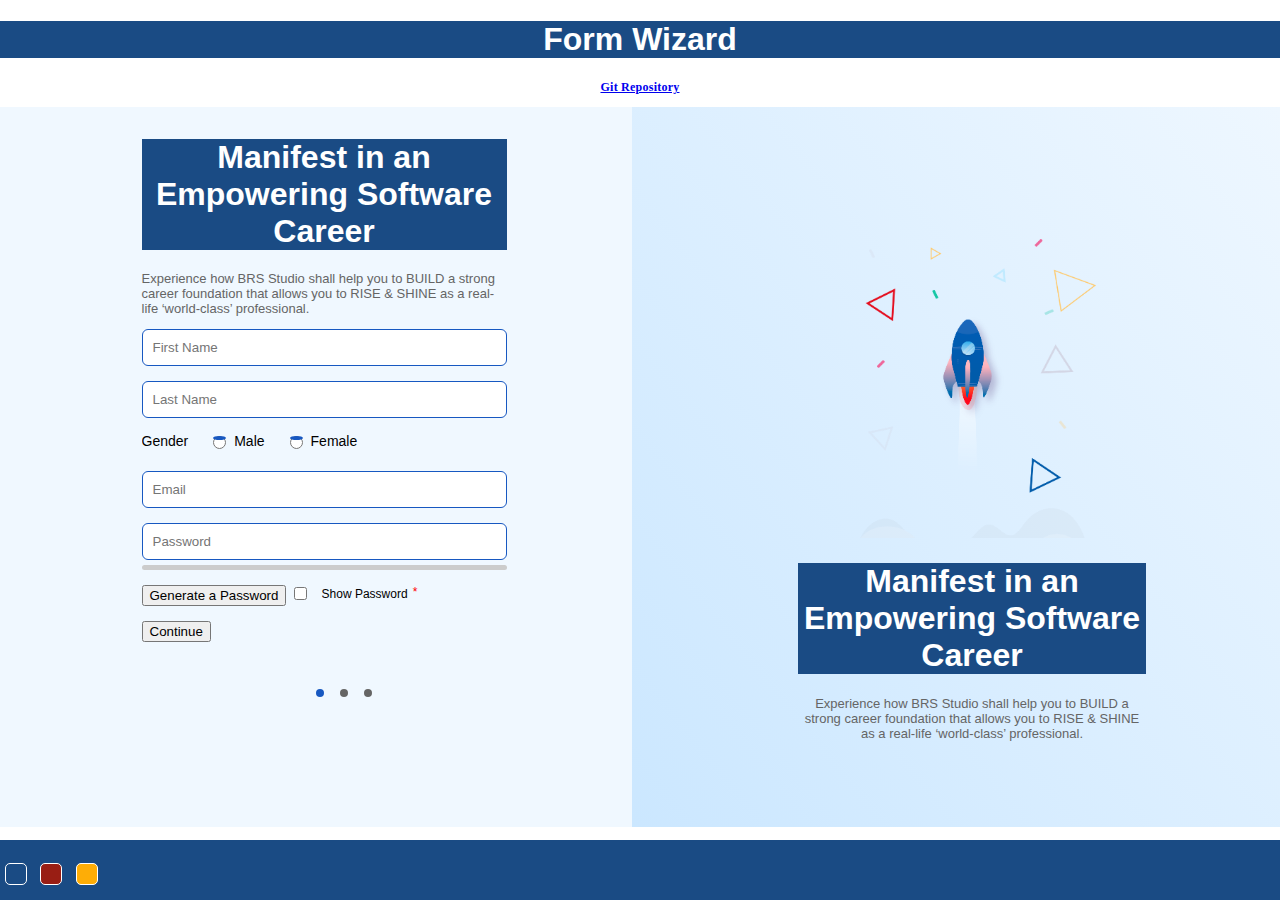
==== index.html @ 81d37b72 "first commit" ====
<!DOCTYPE html>
<html lang="en">

<head>
  <meta charset="UTF-8" />
  <meta name="viewport" content="width=device-width, initial-scale=1.0" />
  <meta http-equiv="X-UA-Compatible" content="ie=edge" />
  <title>Form Wizard | JS Basic Apps</title>
  <link rel="icon" href="http://203.193.173.125/buildriseshine/favicon.png" />
  <link href="https://cdn.jsdelivr.net/npm/bootstrap@5.3.0-alpha1/dist/css/bootstrap.min.css" rel="stylesheet"
    integrity="sha384-GLhlTQ8iRABdZLl6O3oVMWSktQOp6b7In1Zl3/Jr59b6EGGoI1aFkw7cmDA6j6gD" crossorigin="anonymous" />
  <link rel="stylesheet" href="assets/css/style.css" />
  <link rel="stylesheet" href="assets/css/wizard.css" />

</head>

<body class="body-state1">
  <header>
    <div class="form-wizard">
      <h1>Form Wizard</h1>
      <p class=""><a href="https://github.com/chakradhar-brs/form-wizard?tab=readme-ov-file" target="_blank" >Git Repository</a></p>
    </div>
  </header>

   <main role="main text-center" style="height: auto;">
    <div class="wrapper h-100">
      <div class="Grid Grid--full Grid--center" >
        <div class="Grid-cell h-80 OuterFormBlock"  style="background-color:aliceblue;">
          <div class="Grid Grid--gutters Grid--cols-2 h-100">
            <div class="Grid-cell h-100" >
              <div class="Grid Grid--full Grid--center h-100 overflow">
                <div class="Grid-cell">
                  <div class="formMiddleBlock">
                    <div class="brandSection">

                      
                      <h1>Manifest in an Empowering Software Career</h1>
                      <p>
                        Experience how BRS Studio shall help you to BUILD a
                        strong career foundation that allows you to RISE & SHINE
                        as a real-life ‘world-class’ professional.
                      </p>
                    </div>
                    <form
                      name="myform"
                      onSubmit="return validation(this)"
                      action="signup-step2.html"
                    >
                      
                      <label class="hide">First Name</label>
                      <div class="errorMesg">
                        <input
                          type="text"
                          name="firstname"
                          id="firstname"
                          size="50"
                          placeholder="First Name"
                          autocomplete = "off"

                        />
                      </div>
                      <label class="hide">Last Name</label>
                      <div class="errorMesg">
                        <input
                          type="text"
                          name="lastname"
                          id="lastname"
                          size="50"
                          placeholder="Last Name"
                          autocomplete = "off"
                        />
                      </div>

                      

                      <div class="radioGroup">
                        <label>Gender</label>
                        <div class="radioGroup">
                          <input
                            type="radio"
                            class="required"
                            name="selection"
                            id="radio1"
                          /><label>Male</label>
                          <input
                            type="radio"
                            class="required"
                            name="selection"
                            id="radio2"
                          /><label>Female</label>
                        </div>
                      </div>
                      <label class="hide">Email</label>
                      <div class="errorMesg">
                        <input type="email" autocomplete = "off"
                         name="email" id="email" size="20"  placeholder="Email" />
                      </div>
                      <label class="hide">Password</label>
                      <div class="passwordWrap">
                        <input
                          type="password"
                          class="pwd_input"
                          id="password"
                          name="password"
                          max="50"
                          oninput="strengthChecker()"
                          placeholder="Password"
                          autocomplete="off"
                        />
                        <div id="strength-bar"></div>
                        <p id="msg"></p>
                        <small>
                          <button class="btn btn-primary btn-sm btn-dark" id="open" class="generatePass">Generate a Password</button>
                        </small>
                        <input type="checkbox" onclick="toggle()" id="check"/> <span>Show
                          Password<span class="require">*</span></span>
                        
                        
                      </div>
                      
                      <div>
                        <button class="btn btn-primary" type="submit">Continue</button>
                      </div>
                    </form>
                    <div>
                      
                      <!-- Password generator -->
                      <div class="modal-container" id="modal_container">
                        <div class="modall">
                          <div class="container">
                            <div class="result-container">
                              <div>
                                <span class="fw-bold f2-2" id="result"></span>
                              </div>
                              <button class="btn btn-sm btn-primary mt-3 mb-3" id="clipboard">
                                Copy
                                <i class="far fa-clipboard"></i>
                              </button>
                            </div>
                            <div class="settings">
                              <div class="setting">
                                <input
                                  type="number"
                                  id="length"
                                  min="4"
                                  max="20"
                                  value="20"
                                  hidden
                                />
                              </div>
                              <div class="setting">
                                <label>Include uppercase letters</label>
                                <input type="checkbox" id="uppercase" checked />
                              </div>
                              <div class="setting">
                                <label>Include lowercase letters</label>
                                <input type="checkbox" id="lowercase" checked />
                              </div>
                              <div class="setting">
                                <label>Include numbers</label>
                                <input type="checkbox" id="numbers" checked />
                              </div>
                              <div class="setting mb-2">
                                <label>Include symbols</label>
                                <input type="checkbox" id="symbols" checked />
                              </div>
                            </div>

                            <button class="btn btn-sm btn-success" id="generate">
                              Generate Password
                            </button>
                          </div>
                          <button class="btn btn-sm btn-danger mt-3" id="close">Close me</button>
                        </div>
                      </div>
                      <!-- end for pwd generator -->
                      <ul>
                        <li class="active"></li>
                        <li></li>
                        <li></li>
                      </ul>
                    </div>
                  </div>
                </div>
              </div>
            </div>

            <div class="Grid-cell rightBlock" >
              <div class="Grid Grid--full Grid--bottom" style="height: 100px; margin-top: 100px;">
                <div class="Grid-cell">
                  <div class="brandSection brandSectionRight">
                    <img src="assets/img/rocket.png" class="brandLogo" />
                    <h1>Manifest in an Empowering Software Career</h1>
                    <p>
                      Experience how BRS Studio shall help you to BUILD a
                      strong career foundation that allows you to RISE & SHINE
                      as a real-life ‘world-class’ professional.
                    </p>
                  </div>
                </div>
              </div>
            </div>
          </div>
        </div>
      </div>
    </div>
  </main>

  
  <footer class="footer footer-dark">
    <div class="d-flex justify-content-center px-5">
      <div>
        <button
          onclick="setTheme('#1A4B84')"
          class="theme-switch theme-switch-chathams_blue"
        ></button>
        <button
          onclick="setTheme('#991E14')"
          class="theme-switch theme-switch-tamarillo"
        ></button>
        <button
          onclick="setTheme('#FEAD06')"
          class="theme-switch theme-switch-yellow_sea"
        ></button>
      </div>
    </div>
  </footer>
  
</body>
<script defer src="assets/js/signup-step1.js"></script>
<script defer src="assets/js/modal.js"></script>
<script defer src="assets/js/script.js"></script>
</html>
---- assets/css/style.css ----
:root {
    --primary-color: #1A4B84;
    --chathams_blue: #1A4B84;
    --tamarillo: #991E14;
    --yellow_sea: #FEAD06;
}

* {
    box-sizing: border-box;
}

body {
    background-color: #f4f4f4;
    font-family: Arial, Helvetica, sans-serif;
    margin: 0;
    padding: 0;
}

h1 {
    color: #FFFFFF;
    background-color: var(--primary-color);
    text-align: center;
}
.git{
    text-align: center;
}
.btns {
    width: 130px;
    height: 40px;
    font-size: 1.1em;
    cursor: pointer;
    background-color: var(--primary-color);
    color: #fff;
    border: none;
    border-radius: 5px;
    transition: all .4s;
   }
   .error {
    color: red;
  }
  p {
    text-align: center;
}



.currency {
    padding: 40px 0;
    display: flex;
    align-items: center;
    justify-content: space-between;
}

.currency select {
    padding: 10px 20px 10px 10px;
    -moz-appearance: none;
    -webkit-appearance: none;
    appearance: none;
    border: 1px solid #dedede;
    font-size: 16px;
    background: transparent;
    background-image: url('data:image/svg+xml;charset=US-ASCII,%3Csvg%20xmlns%3D%22http%3A%2F%2Fwww.w3.org%2F2000%2Fsvg%22%20width%3D%22292.4%22%20height%3D%22292.4%22%3E%3Cpath%20fill%3D%22%20000002%22%20d%3D%22M287%2069.4a17.6%2017.6%200%200%200-13-5.4H18.4c-5%200-9.3%201.8-12.9%205.4A17.6%2017.6%200%200%200%200%2082.2c0%205%201.8%209.3%205.4%2012.9l128%20127.9c3.6%203.6%207.8%205.4%2012.8%205.4s9.2-1.8%2012.8-5.4L287%2095c3.5-3.5%205.4-7.8%205.4-12.8%200-5-1.9-9.2-5.5-12.8z%22%2F%3E%3C%2Fsvg%3E');
    background-position: right 10px top 50%, 0, 0;
    background-size: 12px auto, 100%;
    background-repeat: no-repeat;
}

.currency input {
    border: 0;
    background: transparent;
    font-size: 30px;
    text-align: right;
}

.swap-rate-container {
    display: flex;
    align-items: center;
    justify-content: space-between;
}

.rate {
    color: var(--primary-color);
    font-size: 14px;
    padding: 0 10px;
}

select:focus,
input:focus,
button:focus {
    outline: 0;
}

@media (max-width: 600px) {
    .currency input {
        width: 200px;
    }
}


/* NAVBAR STYLING STARTS */

.nav-links a {
    color: #fff;
}

/* Header Styles
  -------------------------------------------------- */

header .bg-gradient {
    background: rgb(216, 216, 216);
}

body {
    background: url("../img/BG.png");
    background-size: cover;
}

header .navbar {
    padding: 20px 0 0;
}

header .navbar-brand {
    padding: 0;
    z-index: 1;
    width: 213px;
    height: 109px;
    background-color: var(--primary-color);
}

header .navbar-brand img {
    width: 56px;
}

img {
    max-width: 100%;
}

header h3 {
    font: normal normal 600 18px/27px Oswald;
    color:blue;
}

header h4 {
    font: normal normal 600 18px/28px Oswald;
    letter-spacing: 0.36px;
    color: #191919;
    text-transform: uppercase;
}

header p {
    font: 600 12px/15px Poppins;
    letter-spacing: 0.24px;
    color: #191919;
}

.ReactTitle {
    background-color: #838383;
    height: 50px;
    font: normal normal 600 19px/27px Oswald;
    letter-spacing: 0.38px;
    color: #FFFFFF;
    text-transform: uppercase;
}

.ReactTitle img {
    width: 25px;
    margin-right: 10px;
}


.link {
    background-color: rgba(0, 0, 0, 0.09);
    font: normal normal medium 12px/15px Poppins;
    letter-spacing: 0.24px;
    height: 40px;
    padding: 10px 10px;

}

.link a {
    color: #055BA6;

}

/* Sticky footer styles
  -------------------------------------------------- */
html {
    position: relative;
    min-height: 100%;
}

body {
    /* Margin bottom by footer height */
    margin-bottom: 60px;
}

.footer {
    position: absolute;
    bottom: 0;
    width: 100%;
    /* Set the fixed height of the footer here */
    height: 60px;
    line-height: 60px;
    /* Vertically center the text there */
    background-color: #f5f5f5;
}


/* Custom page CSS
  -------------------------------------------------- */
/* Not required for template or sticky footer method. */

body>.container {
    padding: 60px 15px 0;
}

.footer>.container {
    padding-right: 15px;
    padding-left: 15px;
}

code {
    font-size: 80%;
}

.footer-dark {
    background-color: var(--primary-color);
    color: #fff;
}

.toggle-currency {
    font-size: 20px;
}

footer {
    font: normal normal 600 12px/19px Oswald;
    letter-spacing: 0.24px;
    color: #FFFFFF;
}

.theme-switch {
    margin: 0 5px;
    padding: 10px;
    font-size: 0.5rem;
    border: 1px solid #FFFFFF;
    border-radius: 5px;
    width: 20px;
    height: 20px;
    cursor: pointer;
}

.theme-switch-chathams_blue {
    background-color: var(--chathams_blue);
}

.theme-switch-chathams_blue:hover {
  box-shadow: 2px 2px 2px var(--chathams_blue);
}

.theme-switch-tamarillo {
    background-color: var(--tamarillo);
}

.theme-switch-tamarillo:hover {
  box-shadow: 2px 2px 2px var(--tamarillo);
}

.theme-switch-yellow_sea {
    background-color: var(--yellow_sea);
}

.theme-switch-yellow_sea:hover {
  box-shadow: 2px 2px 2px var(--yellow_sea);
}
---- assets/css/wizard.css ----
.img-placeholder {
    background-image: url("http://placehold.it/200x100/CC99CC/ffffff&text=Feature");
    background-size: cover;
    min-height: 100px;
    min-width: 100px;
  }
  
  form,
  .overflow {
    overflow-y: auto;
  }
  
  /*Height 100%*/
  .h-100 {
    height: 100%;
  }
  /*Height 100%*/
  .h-80 {
    height: 80%;
  }
  
  /*Basic Grid Styles*/
  .Grid {
    display: flex;
    flex-flow: row;
    flex-wrap: wrap;
  }
  
  .u-textCenter {
    text-align: center;
  }
  
  .Grid-cell {
    flex: 1;
  }
  
  /* With gutters*/
  .Grid--gutters {
    margin-left: -1em;
  }
  .Grid--gutters .Grid-cell {
    padding-left: 1em;
  }
  .Grid--gutters .Grid--nested .Grid-cell:first-of-type .Demo {
    margin-right: 1em;
  }
  
  /* Justify per row*/
  .Grid--right {
    justify-content: flex-end;
  }
  
  .Grid--center {
    justify-content: center;
  }
  
  /* Alignment per row */
  .Grid--top {
    align-items: flex-start;
  }
  
  .Grid--bottom {
    align-items: flex-end;
  }
  
  .Grid--center {
    align-items: center;
  }
  
  /* Alignment per cell */
  .Grid-cell--top {
    align-self: flex-start;
  }
  
  .Grid-cell--bottom {
    align-self: flex-end;
  }
  
  .Grid-cell--center {
    align-self: center;
  }
  
  .navigation {
    list-style: none;
    /*background: deepskyblue;*/
    background: rgba(102, 51, 255, 0.1);
    margin: 0 0 1em;
    border-radius: 3px;
    display: flex;
    -webkit-flex-flow: row wrap;
    justify-content: flex-end;
  }
  .navigation a {
    text-decoration: none;
    display: block;
    padding: 1em;
    color: #333;
  }
  .navigation a:hover {
    background: rgba(64, 0, 255, 0.1);
    border-radius: 3px;
  }
  .navigation:hover {
    background: rgba(102, 51, 255, 0.25);
  }
  
  /*Custom Form Block Starts*/
  
  .OuterFormBlock {
    background: #fff;
    overflow: hidden;
  }
  .formMiddleBlock {
    max-width: 365px;
    min-height: 656px;
    margin: 2em auto;
  }
  
  .formMiddleBlock label.hide {
    display: none;
  }
  
  .formMiddleBlock .errorMesg span {
    font-size: 12px;
    position: absolute;
    z-index: 0;
    top: 10px;
    right: 10px;
    background-color: #fff;
  }
  
  .passwordWrap {
    position: relative;
  }
  
  .generatePass {
    position: absolute;
    top: 10px;
    background: none;
    color: #1758c1;
    margin-top: 0;
    right: 10px;
    width: auto;
    padding: 0;
    font-size: 13px;
  }
  
  .passwordWrap span {
    font-size: 12px;
    position: relative;
    background: none;
    top: -2px;
    left: 5px;
  }
  
  .passwordWrap input[type="checkbox"] {
    margin-top: 5px;
    display: inline-block;
  }
  
  .brandSection p {
    font-size: 13px;
    color: #656565;
    text-align: left;
  }
  
  .brandLogo {
    max-width: 248px;
  }
  
  .brandSectionRight {
    text-align: center;
    padding: 2em 0em 4em;
    max-width: 348px;
    margin: 0 auto;
    position: relative;
    z-index: 1;
  }
  .brandSectionRight p {
    text-align: center;
  }
  
  /* Right Block
    ----------------------
    */
  
  .rightBlock {
    background: rgb(203, 231, 255);
    background: -moz-linear-gradient(
      51deg,
      rgba(203, 231, 255, 1) 0%,
      rgba(238, 247, 255, 1) 100%
    );
    background: -webkit-linear-gradient(
      51deg,
      rgba(203, 231, 255, 1) 0%,
      rgba(238, 247, 255, 1) 100%
    );
    background: linear-gradient(
      51deg,
      rgba(203, 231, 255, 1) 0%,
      rgba(238, 247, 255, 1) 100%
    );
    filter: progid:DXImageTransform.Microsoft.gradient(startColorstr="#cbe7ff",endColorstr="#eef7ff",GradientType=1);
    position: relative;
  }
  .rightBlock::after {
    content: "";
    width: 100%;
    height: 100%;
    background: transparent url("../images/rocket.png") no-repeat 38% 50%;
    position: absolute;
    top: 0;
  }
  
  /*Form Elements Styles */
  form div {
    margin-bottom: 15px;
    position: relative;
  }
  
  label {
    font-size: 14px;
    padding-bottom: 0.5em;
    display: block;
  }
  
  input[type="text"],
  input[type="email"],
  input[type="password"],
  select {
    border: 1px solid #1758c1;
    border-radius: 6px;
    padding: 0.75em 0.75em;
    width: 100%;
    outline: none;
  }
  
  .radioGroup {
    display: flex;
    width: 100%;
    align-items: center;
  }
  
  .radioGroup .radioGroup {
    margin-bottom: 0;
  }
  .radioGroup label {
    padding-right: 20px;
  }
  
  .radioGroup input[type="radio"] {
    margin-right: 8px;
    margin-top: -4px;
  }
  
  /* Radio button and Checkbox .required needs an after to show */
  input[type="radio"].required::after,
  input[type="checkbox"].required::after {
    display: block;
    /* width: 100%;
    height: 100%; */
    background: transparent;
    content: "";
    border: 2px solid #1758c1 !important;
    box-sizing: border-box;
  }
  /* Radio buttons are round, so add 100% border radius. */
  input[type="radio"].required::after {
    border-radius: 100%;
  }
  
  .mb-10 {
    margin-bottom: 10px;
  }
  
  .mb-15 {
    margin-bottom: 15px;
  }
  
  /*
    Dotted Navigation
    ------------------
    */
  
  ul {
    display: flex;
    justify-content: center;
    list-style: none;
    margin-top: 2em;
    margin-bottom: 2em;
  }
  ul li {
    width: 8px;
    height: 8px;
    margin-right: 1em;
    background: #656565;
    border-radius: 50%;
  }
  ul li.active {
    background: #1758c1;
  }
  ul li:last-child {
    margin-right: 0;
  }
  
  @media all and (max-width: 800px) {
    .navigation {
      justify-content: space-around;
    }
  }
  @media all and (max-width: 600px) {
    .navigation {
      -webkit-flex-flow: column wrap;
      flex-flow: column wrap;
      padding: 0;
    }
    .navigation a {
      text-align: center;
      padding: 10px;
      border-top: 1px solid rgba(255, 255, 255, 0.3);
      border-bottom: 1px solid rgba(0, 0, 0, 0.1);
    }
    .navigation li:last-of-type a {
      border-bottom: none;
    }
  }
  /*===========================================*/
  /* Base classes for all media - Mobile first */
  .Grid--cols-2 > .Grid-cell {
    flex: 0 0 100%;
  }
  
  .Grid--cols-3 > .Grid-cell {
    flex: 0 0 100%;
  }
  
  .Grid--cols-4 > .Grid-cell {
    flex: 0 0 100%;
  }
  
  .Grid--cols-6 > .Grid-cell {
    flex: 0 0 calc(50% - 1em);
  }
  
  .Grid--cols-12 > .Grid-cell {
    flex: 0 0 calc(33.3333% - 1em);
  }
  
  .Grid--holly-grail .aside,
  .Grid--holly-grail .main {
    flex: 1 100%;
  }
  
  /* One of -- columns*/
  .Grid--1of2 > .Grid-cell,
  .Grid--1of4 > .Grid-cell:first-of-type,
  .Grid--1of3 > .Grid-cell:first-of-type {
    flex: 0 0 100%;
  }
  
  .Grid--1of6 > .Grid-cell:first-of-type {
    flex: 0 0 50%;
  }
  
  .Grid--fit > .Grid-cell {
    flex: 1;
  }
  
  .Grid--full > .Grid-cell {
    flex: 0 0 100%;
  }
  
  /* Tablet (medium) screens */
  @media (min-width: 30em) {
    .Grid--cols-4 > .Grid-cell {
      flex: 0 0 calc(50% - 1em);
    }
  
    .Grid--cols-6 > .Grid-cell {
      flex: 0 0 calc(33.3333% - 1em);
    }
  
    .Grid--cols-12 > .Grid-cell {
      flex: 0 0 calc(16.6666% - 1em);
    }
  
    .Grid--holly-grail .aside {
      flex: 1 calc(25% - 1em);
    }
  
    .Grid--1of2 > .Grid-cell {
      flex: 0 0 50%;
    }
  
    .Grid--1of6 > .Grid-cell:first-of-type {
      flex: 0 0 30%;
    }
  
    .Grid--1of4 > .Grid-cell:first-of-type {
      flex: 0 0 50%;
    }
  
    .Grid--1of3 > .Grid-cell:first-of-type {
      flex: 0 0 100%;
    }
  }
  /* Large screens */
  @media (min-width: 48em) {
    .Grid--cols-2 > .Grid-cell,
    .Grid--cols-3 > .Grid-cell,
    .Grid--cols-4 > .Grid-cell,
    .Grid--cols-6 > .Grid-cell,
    .Grid--cols-12 > .Grid-cell {
      flex: 1;
    }
  
    .Grid--holly-grail .main {
      flex: 2;
    }
    .Grid--holly-grail .aside {
      flex: 1;
    }
    .Grid--holly-grail .aside-1 {
      order: 1;
    }
    .Grid--holly-grail .main {
      order: 2;
    }
    .Grid--holly-grail .aside-2 {
      order: 3;
    }
  
    .Grid--1of2 > .Grid-cell {
      flex: 0 0 50%;
    }
  
    .Grid--1of6 > .Grid-cell:first-of-type {
      flex: 0 0 16.6666%;
    }
  
    .Grid--1of4 > .Grid-cell:first-of-type {
      flex: 0 0 25%;
    }
  
    .Grid--1of3 > .Grid-cell:first-of-type {
      flex: 0 0 30%;
    }
  
    .Grid--gutters.Grid--nested .Grid-cell:first-of-type .Demo {
      margin-right: 0;
    }
  }
  .content-1of1::before {
    content: "1";
  }
  
  .content-1of2::before {
    content: "1/2";
  }
  
  .content-1of3::before {
    content: "1/3";
  }
  
  .content-1of4::before {
    content: "1/4";
  }
  
  .content-1of6::before {
    content: "1/6";
  }
  
  .content-1of12::before {
    content: "1/12";
  }
  
  .plans {
    display: -webkit-box;
    display: -ms-flexbox;
    display: flex;
    -webkit-box-pack: justify;
    -ms-flex-pack: justify;
    justify-content: space-between;
  
    -webkit-box-sizing: border-box;
    box-sizing: border-box;
    /* background: #fff; */
    border-radius: 20px;
  
    -webkit-box-align: center;
    -ms-flex-align: center;
    align-items: center;
    -ms-flex-wrap: wrap;
    flex-wrap: wrap;
    margin-bottom: 15px;
  }
  
  .plans .plan input[type="radio"] {
    position: absolute;
    opacity: 0;
  }
  
  .plans .plan {
    cursor: pointer;
    width: calc(33.3333% - 15px);
  }
  
  .plans .plan .plan-content {
    display: -webkit-box;
    display: -ms-flexbox;
    display: flex;
    padding: 20px;
    -webkit-box-sizing: border-box;
    box-sizing: border-box;
    border: 2px solid #e1e2e7;
    border-radius: 10px;
    -webkit-transition: -webkit-box-shadow 0.4s;
    transition: -webkit-box-shadow 0.4s;
    -o-transition: box-shadow 0.4s;
    transition: box-shadow 0.4s;
    transition: box-shadow 0.4s, -webkit-box-shadow 0.4s;
    position: relative;
    margin-bottom: 0;
    text-align: center;
    width: 100%;
    min-height: 100px;
    justify-content: center;
    align-items: center;
    margin-bottom: 15px;
  }
  
  .plans .plan:nth-child(4),
  .plans .plan:nth-child(5) {
    width: calc(50% - 15px);
  }
  
  .plans .plan .plan-content img {
    margin-right: 30px;
    height: 72px;
  }
  
  .plans .plan .plan-details {
    margin-bottom: 0;
  }
  
  .plans .plan .plan-details span {
    margin-bottom: 0;
    display: block;
    font-size: 14px;
    line-height: 20px;
    color: #252f42;
  }
  
  .container .title {
    font-size: 16px;
    font-weight: 500;
    -ms-flex-preferred-size: 100%;
    flex-basis: 100%;
    color: #252f42;
    margin-bottom: 20px;
  }
  
  .plans .plan .plan-details p {
    color: #646a79;
    font-size: 14px;
    line-height: 18px;
  }
  
  .plans .plan .plan-content:hover {
    -webkit-box-shadow: 0px 3px 5px 0px #e8e8e8;
    box-shadow: 0px 3px 5px 0px #e8e8e8;
  }
  
  .plans .plan input[type="radio"]:checked + .plan-content:after {
    content: "";
    position: absolute;
    height: 8px;
    width: 8px;
    background: #216fe0;
    right: 20px;
    top: 20px;
    border-radius: 100%;
    border: 3px solid #fff;
    -webkit-box-shadow: 0px 0px 0px 2px #0066ff;
    box-shadow: 0px 0px 0px 2px #0066ff;
    opacity: 0;
  }
  
  .plans .plan input[type="radio"]:checked + .plan-content {
    border: 2px solid #216ee0;
    background: #eaf1fe;
    -webkit-transition: ease-in 0.3s;
    -o-transition: ease-in 0.3s;
    transition: ease-in 0.3s;
  }
  
  @media screen and (max-width: 991px) {
    .plans {
      margin: 0 20px;
      -webkit-box-orient: vertical;
      -webkit-box-direction: normal;
      -ms-flex-direction: column;
      flex-direction: column;
      -webkit-box-align: start;
      -ms-flex-align: start;
      align-items: flex-start;
      padding: 40px;
    }
  
    .plans .plan {
      width: 100%;
    }
  
    .plan.complete-plan {
      margin-top: 20px;
    }
  
    .plans .plan .plan-content .plan-details {
      width: 70%;
      display: inline-block;
    }
  
    .plans .plan input[type="radio"]:checked + .plan-content:after {
      top: 45%;
      -webkit-transform: translate(-50%);
      -ms-transform: translate(-50%);
      transform: translate(-50%);
    }
  }
  
  @media screen and (max-width: 767px) {
    .plans .plan .plan-content .plan-details {
      width: 60%;
      display: inline-block;
    }
  }
  
  @media screen and (max-width: 540px) {
    .plans .plan .plan-content img {
      margin-bottom: 20px;
      height: 56px;
      -webkit-transition: height 0.4s;
      -o-transition: height 0.4s;
      transition: height 0.4s;
    }
  
    .plans .plan input[type="radio"]:checked + .plan-content:after {
      top: 20px;
      right: 10px;
    }
  
    .plans .plan .plan-content .plan-details {
      width: 100%;
    }
  
    .plans .plan .plan-content {
      padding: 20px;
      -webkit-box-orient: vertical;
      -webkit-box-direction: normal;
      -ms-flex-direction: column;
      flex-direction: column;
      -webkit-box-align: baseline;
      -ms-flex-align: baseline;
      align-items: baseline;
    }
  }
  
  /* inspiration */
  .inspiration {
    font-size: 12px;
    margin-top: 50px;
    position: absolute;
    bottom: 10px;
    font-weight: 300;
  }
  
  .inspiration a {
    color: #666;
  }
  @media screen and (max-width: 767px) {
    /* inspiration */
    .inspiration {
      display: none;
    }
  }
  
  /* Password strength css */
  #strength-bar .strength {
    width: 25%;
    display: inline-block;
    position: absolute;
    height: 100%;
    bottom: 5px;
    top: 0;
    left: 0;
  }
  
  #msg {
    font-size: 12px;
    margin-top: 5px;
  }
  #strength-bar {
    background-color: #ccc;
    height: 5px;
    position: relative;
    margin-top: 5px;
    border-radius: 4px;
    margin-bottom: 0;
  }
  
  button {
    cursor: pointer;
  }
  .modal-container {
    position: fixed;
    top: 0;
    left: 0;
    height: 100vh;
    width: 100vw;
    background-color: rgba(0, 0, 0, 0.3);
    display: flex;
    align-items: center;
    justify-content: center;
    opacity: 0;
    pointer-events: none;
    transition: opacity 0.3s ease;
  }
  
  .modal-container.show {
    opacity: 1;
    pointer-events: auto;
  }
  .modall {
    background-color: #fff;
    border-radius: 5px;
    margin-left: -470px;
    padding: 30px 50px;
    width: 400px;
    max-width: 100%;
    box-shadow: 0 2px 4px rgb(0, 0, 0, 0.2);
    text-align: center;
  }
  
  #error1,
  #error2 {
    color: red;
  }
  
  .require {
    color: red;
  }
  
  /* inspiration */
  .inspiration {
    font-size: 12px;
    margin-top: 50px;
    position: absolute;
    bottom: 10px;
    font-weight: 300;
  }
  
  .inspiration a {
    color: #666;
  }
  @media screen and (max-width: 767px) {
    /* inspiration */
    .inspiration {
      display: none;
    }
  }
  
  .formThankYou {
    display: flex;
    flex-direction: column;
    justify-content: space-evenly;
  }
  
  .thankyouSection {
    flex-grow: 1;
    display: flex;
    flex-direction: column;
    align-items: center;
    align-content: center;
    justify-content: center;
    margin: auto;
    text-align: center;
  }
  .recieveEmail {
    font-size: 12px;
    text-align: center;
  }
  
  /*  Date Picker
  -----------------
  */
  
  .dateContent {
    display: flex;
  }
  
  .datepicker > .datepicker_header > .icon-home {
    display: none;
  }
  
  .datepicker > .datepicker_inner_container {
    box-shadow: none;
    border: 1px solid #f1f1f1;
  }
  
  .datepicker > .datepicker_header {
    display: flex;
    align-items: center;
    background: none;
    margin-bottom: 0;
  }
  
  .datepicker > .datepicker_header > span {
    flex: 1;
  }
  
  .datepicker
    > .datepicker_inner_container
    > .datepicker_timelist
    > div.timelist_item {
    border: 1px solid #f0f0f0;
    border-radius: 6px;
    text-align: center;
    padding: 15px 0;
  }
  .datepicker > .datepicker_inner_container > .datepicker_calendar {
    border: 0;
  }
  
  .datepicker
    > .datepicker_inner_container
    > .datepicker_calendar
    > .datepicker_table
    > tbody
    > tr
    > td.active {
    border-radius: 50%;
    width: 40px;
  }
  
  .datepicker > .datepicker_inner_container > .datepicker_calendar > table td,
  .datepicker > .datepicker_inner_container > .datepicker_calendar > table th {
    font-size: 12px;
  }
  
  header .navbar-brand {
    height: 150px;
  }
  
  .setting {
    display: flex;
    flex-direction: row-reverse;
    justify-content: center;
    flex-wrap: nowrap;
  }
  
  input[type="checkbox"] {
    margin-right: 5px;
    margin-bottom: 6px;
  }
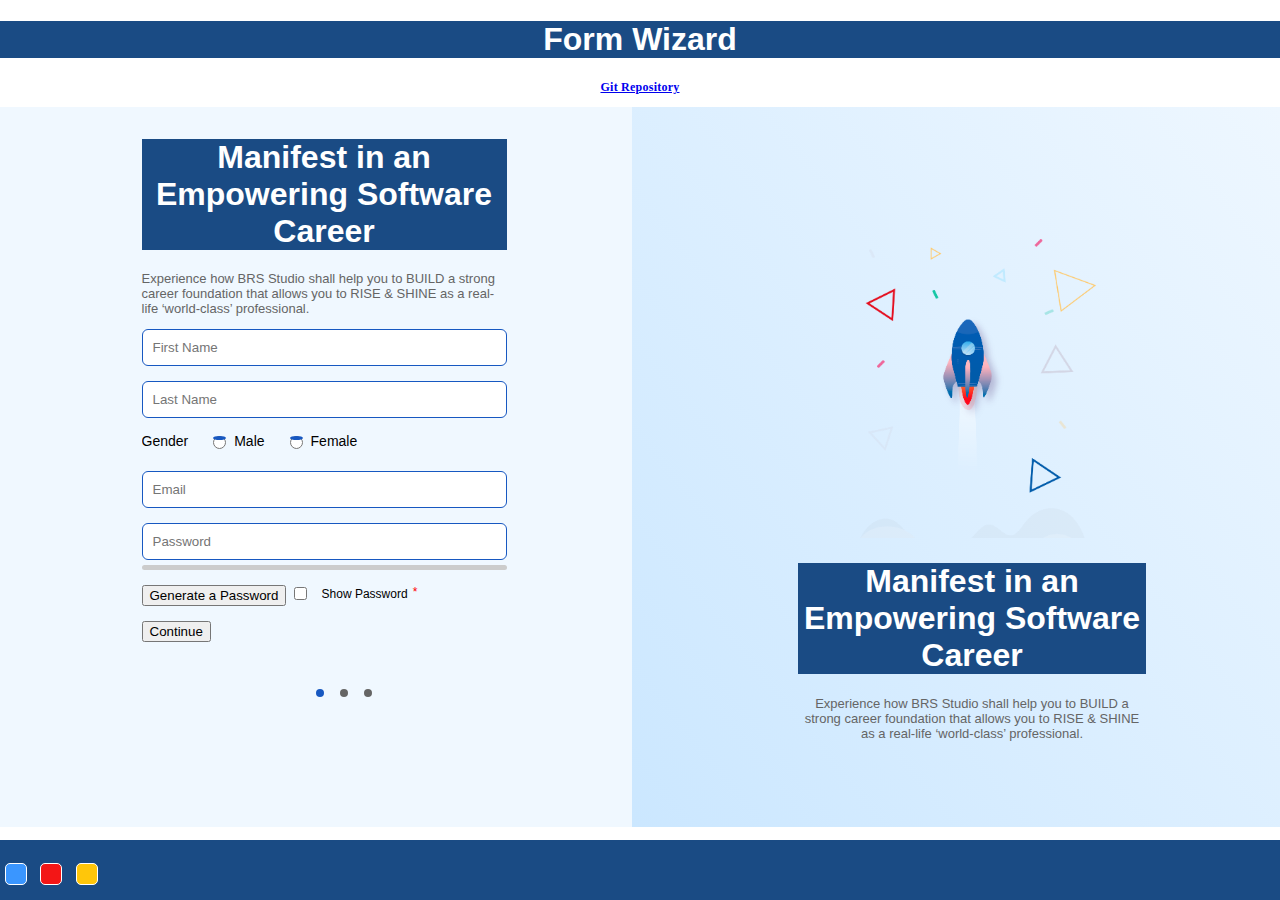
==== commit 48b03210: "update" ====
--- a/index.html
+++ b/index.html
@@ -211,15 +211,15 @@
     <div class="d-flex justify-content-center px-5">
       <div>
         <button
-          onclick="setTheme('#1A4B84')"
+          onclick="setTheme('#3a96ff')"
           class="theme-switch theme-switch-chathams_blue"
         ></button>
         <button
-          onclick="setTheme('#991E14')"
+          onclick="setTheme('#f31616')"
           class="theme-switch theme-switch-tamarillo"
         ></button>
         <button
-          onclick="setTheme('#FEAD06')"
+          onclick="setTheme('#ffc60a')"
           class="theme-switch theme-switch-yellow_sea"
         ></button>
       </div>
--- a/assets/css/style.css
+++ b/assets/css/style.css
@@ -1,10 +1,10 @@
  
 
 :root {
-    --primary-color: #1A4B84;
-    --chathams_blue: #1A4B84;
-    --tamarillo: #991E14;
-    --yellow_sea: #FEAD06;
+    --primary-color: #3a96ff;
+    --chathams_blue: #3a96ff;
+    --tamarillo: #f31616;
+    --yellow_sea: #ffc60a;
 }
 
 * {
